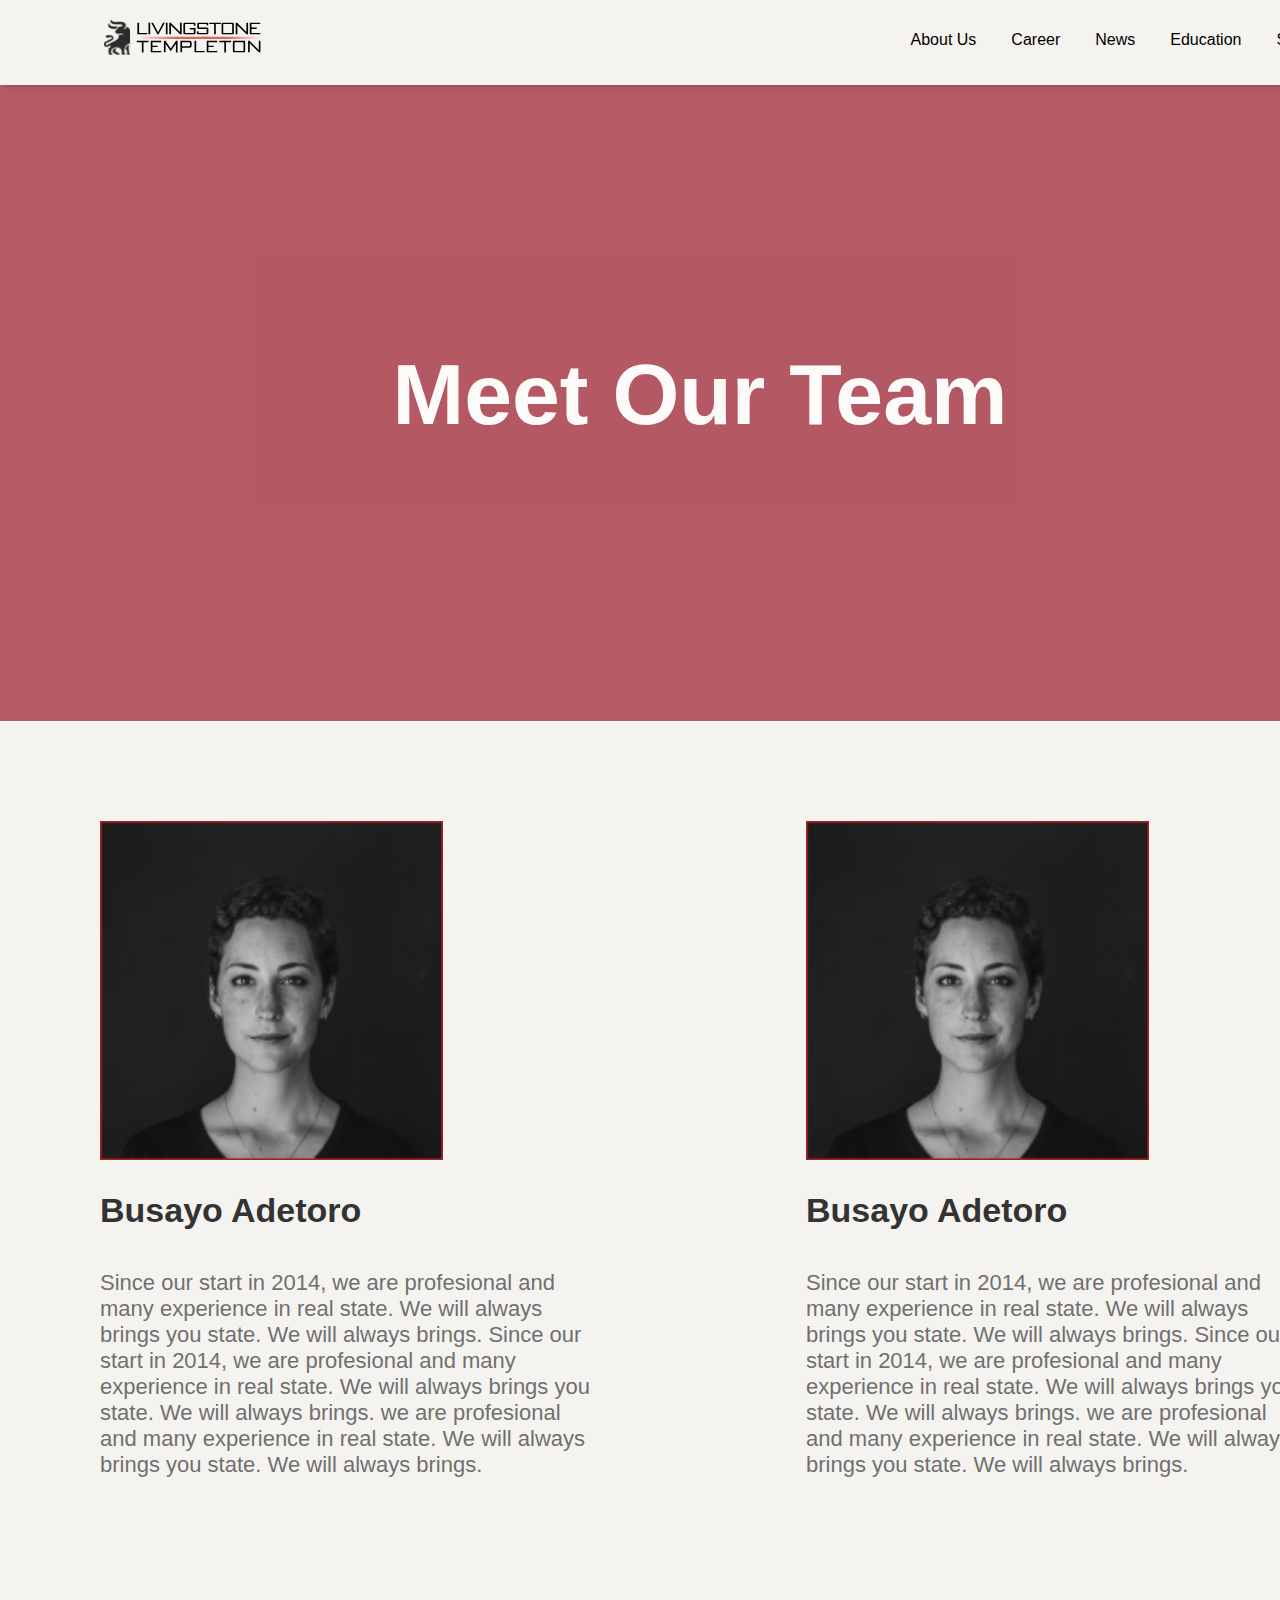
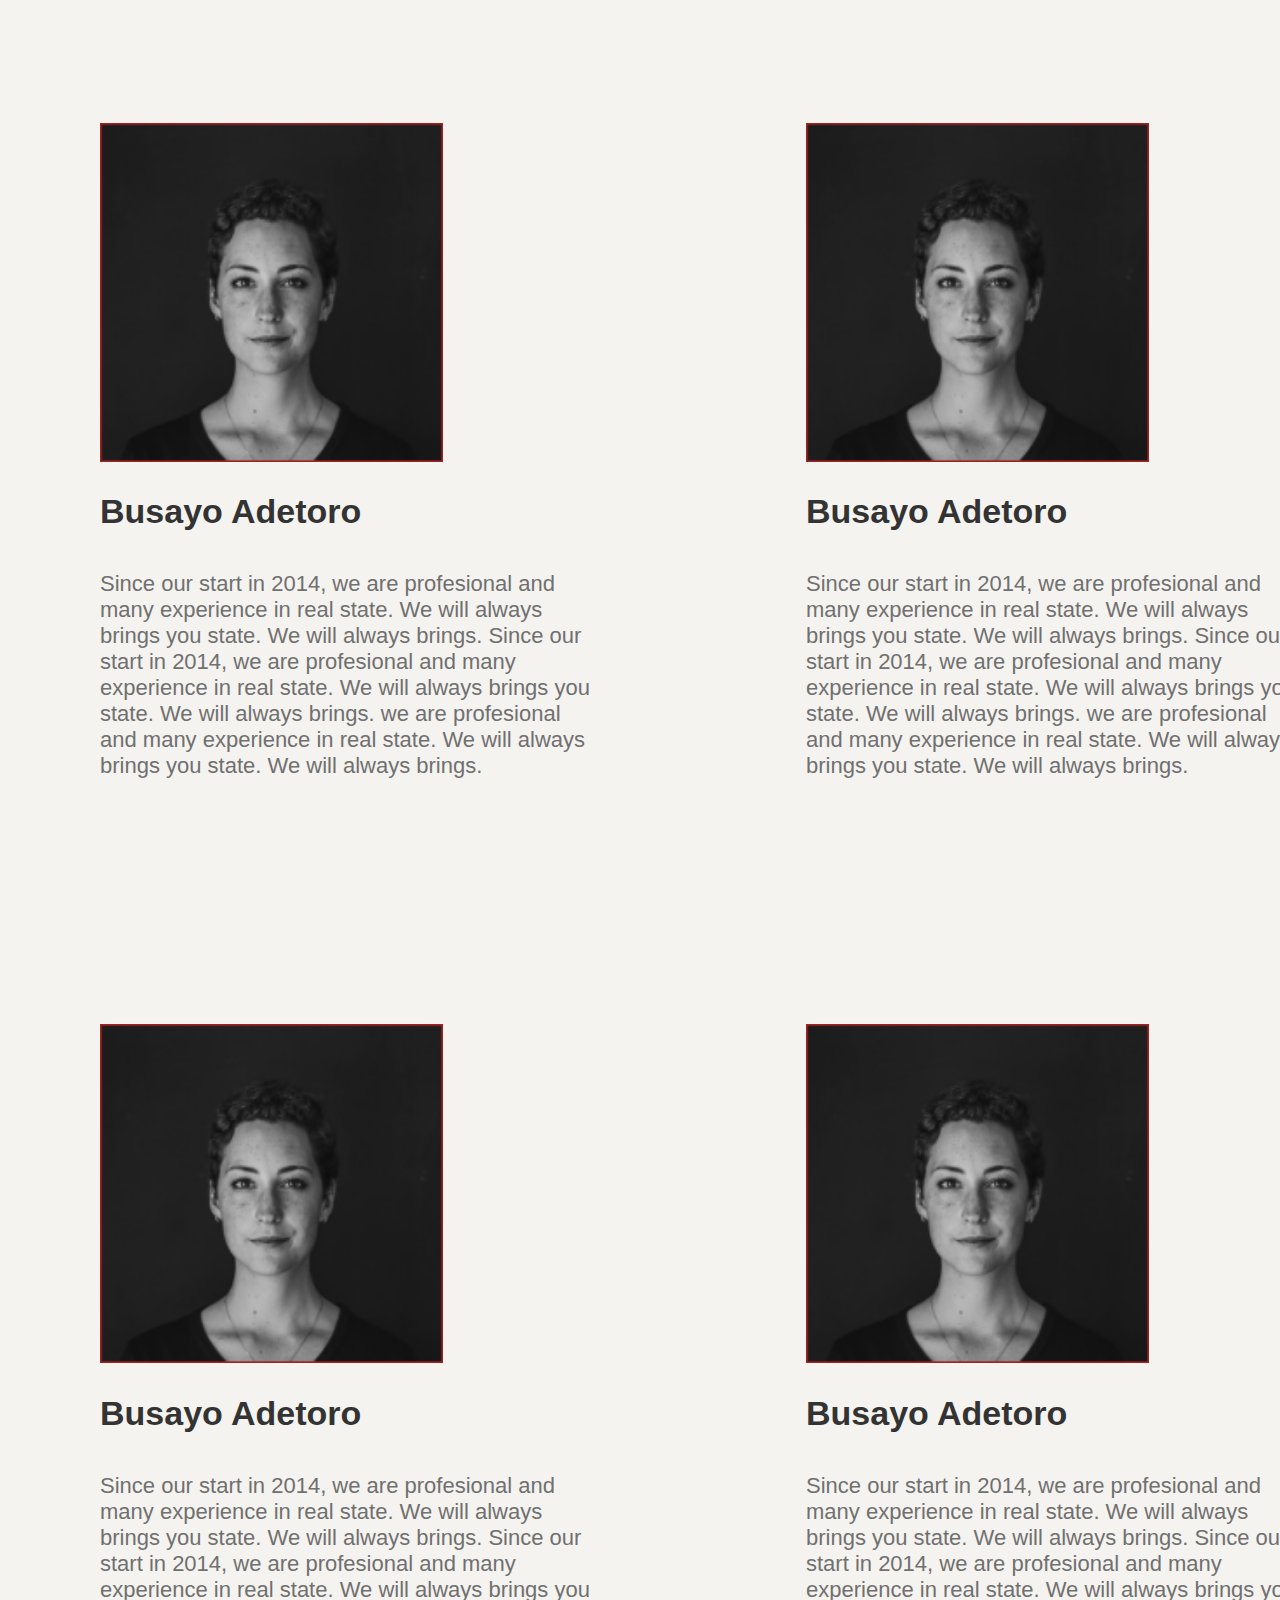
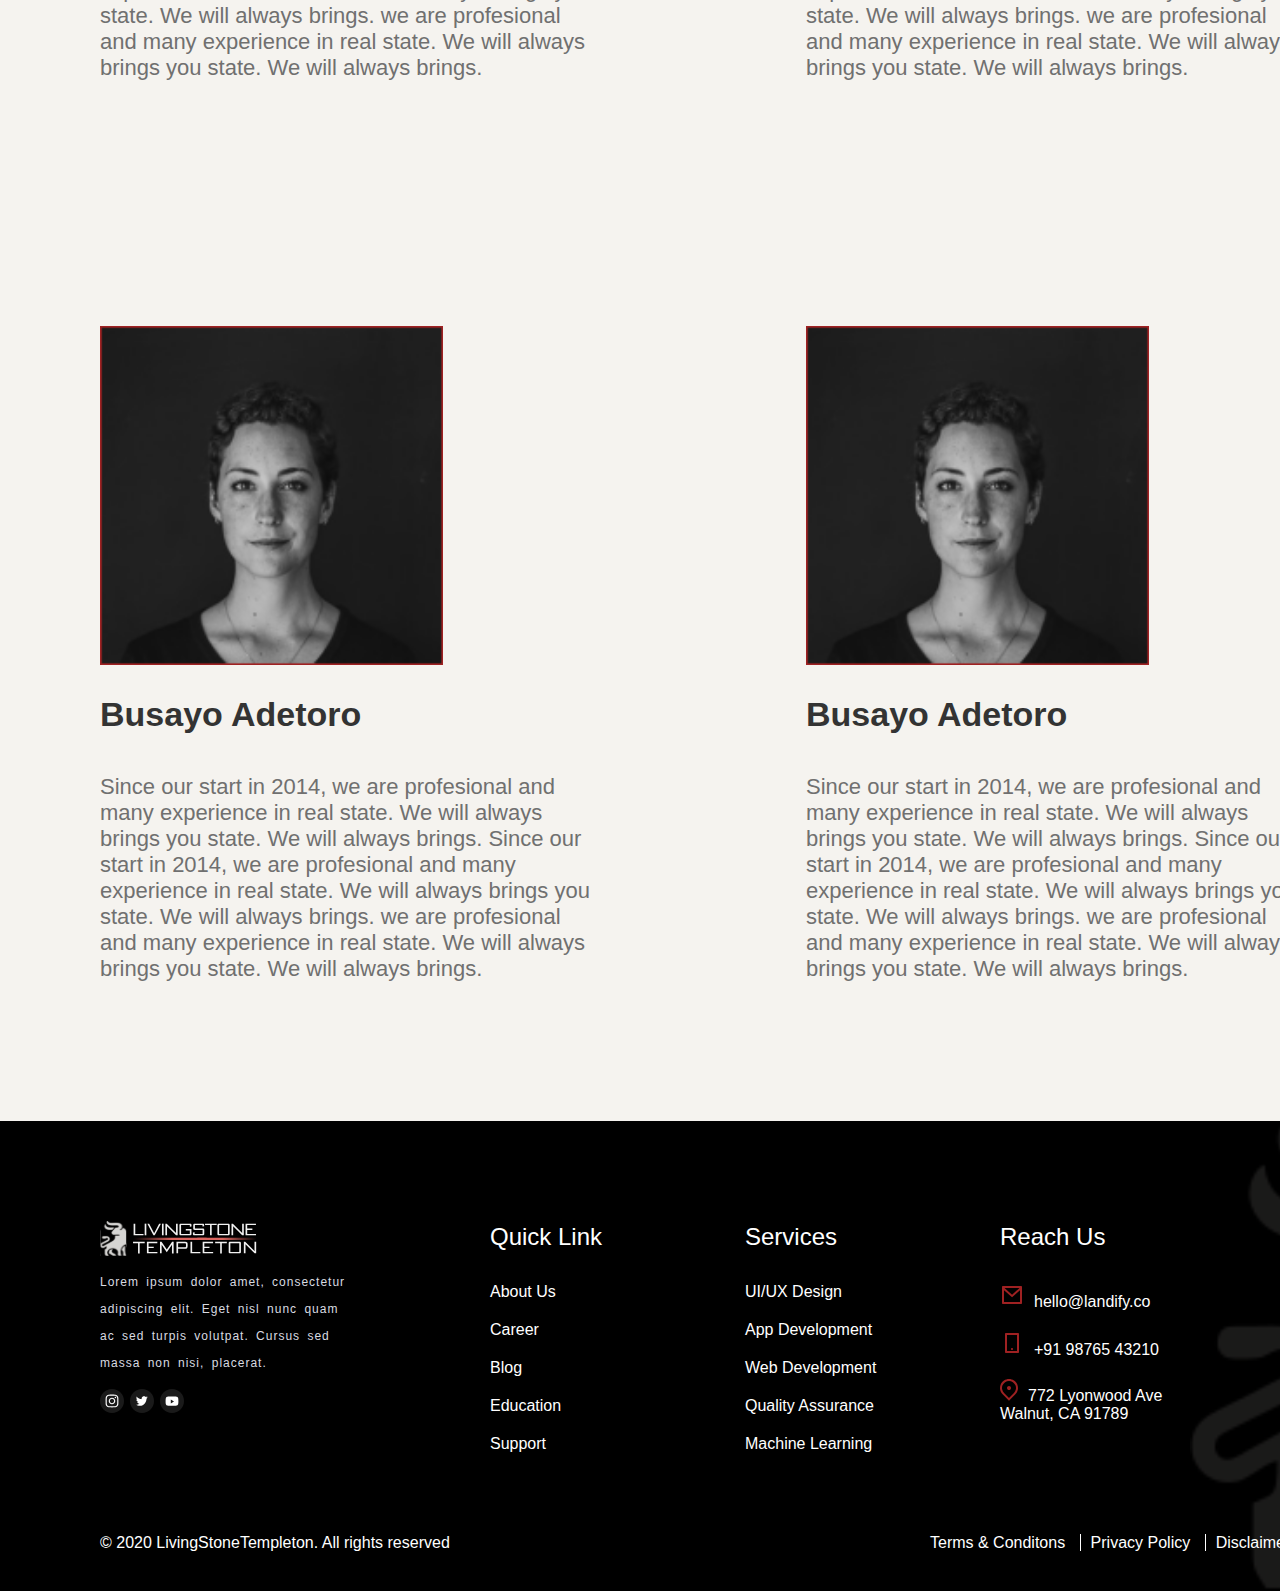
==== index.html @ 5b463594 "Rename team.html to index.html" ====
<!DOCTYPE html>
<html lang="en">
    <link rel="stylesheet" href="team.css"/>
<head>
    <meta charset="UTF-8">
    <meta http-equiv="X-UA-Compatible" content="IE=edge">
    <meta name="viewport" content="width=device-width, initial-scale=1.0">
    <title>MEET OUR TEAM</title>
</head>
<body>
<header class="header">
    <nav class="nav">
     <a href="livingstione.html">
        <img class="logo" src="livinglogo.svg"/>
    </a>
        <ul class="navlist">
            <li><a>About Us</a></li>
            <li><a>Career</a></li>
            <li><a>News</a></li>
            <li><a>Education</a></li>
            <li><a>Support</a></li>
        </ul>
    </nav>
</header>
<main>
<section class="section1">
    <div class="team">
        <div class="teamoverlay"><h1 class="teamtext">Meet Our Team</h1></div>
    </div>
</section>
<section class="section2">
    <div class="theteam">
        <div class="thebox">
            <img class="theimg" src="black-white.png" alt="">
            <h1 class="thehead">Busayo Adetoro</h1>
            <p class="thetext">Since our start in 2014, we are profesional and many experience in real state. We will always brings you state. We will always brings.
                Since our start in 2014, we are profesional and many experience in real state. We will always brings you state. We will always brings.
                we are profesional and many experience in real state. We will always brings you state. We will always brings.</p>
        </div>
        <div class="thebox">
            <img class="theimg" src="black-white.png" alt="">
            <h1 class="thehead">Busayo Adetoro</h1>
            <p class="thetext">Since our start in 2014, we are profesional and many experience in real state. We will always brings you state. We will always brings.
                Since our start in 2014, we are profesional and many experience in real state. We will always brings you state. We will always brings.
                we are profesional and many experience in real state. We will always brings you state. We will always brings.</p>
        </div>
        <div class="thebox">
            <img class="theimg" src="black-white.png" alt="">
            <h1 class="thehead">Busayo Adetoro</h1>
            <p class="thetext">Since our start in 2014, we are profesional and many experience in real state. We will always brings you state. We will always brings.
                Since our start in 2014, we are profesional and many experience in real state. We will always brings you state. We will always brings.
                we are profesional and many experience in real state. We will always brings you state. We will always brings.</p>
        </div>
        <div class="thebox">
            <img class="theimg" src="black-white.png" alt="">
            <h1 class="thehead">Busayo Adetoro</h1>
            <p class="thetext">Since our start in 2014, we are profesional and many experience in real state. We will always brings you state. We will always brings.
                Since our start in 2014, we are profesional and many experience in real state. We will always brings you state. We will always brings.
                we are profesional and many experience in real state. We will always brings you state. We will always brings.</p>
        </div>
        <div class="thebox">
            <img class="theimg" src="black-white.png" alt="">
            <h1 class="thehead">Busayo Adetoro</h1>
            <p class="thetext">Since our start in 2014, we are profesional and many experience in real state. We will always brings you state. We will always brings.
                Since our start in 2014, we are profesional and many experience in real state. We will always brings you state. We will always brings.
                we are profesional and many experience in real state. We will always brings you state. We will always brings.</p>
        </div>
        <div class="thebox">
            <img class="theimg" src="black-white.png" alt="">
            <h1 class="thehead">Busayo Adetoro</h1>
            <p class="thetext">Since our start in 2014, we are profesional and many experience in real state. We will always brings you state. We will always brings.
                Since our start in 2014, we are profesional and many experience in real state. We will always brings you state. We will always brings.
                we are profesional and many experience in real state. We will always brings you state. We will always brings.</p>
        </div>
        <div class="thebox">
            <img class="theimg" src="black-white.png" alt="">
            <h1 class="thehead">Busayo Adetoro</h1>
            <p class="thetext">Since our start in 2014, we are profesional and many experience in real state. We will always brings you state. We will always brings.
                Since our start in 2014, we are profesional and many experience in real state. We will always brings you state. We will always brings.
                we are profesional and many experience in real state. We will always brings you state. We will always brings.</p>
        </div>
        <div class="thebox">
            <img class="theimg" src="black-white.png" alt="">
            <h1 class="thehead">Busayo Adetoro</h1>
            <p class="thetext">Since our start in 2014, we are profesional and many experience in real state. We will always brings you state. We will always brings.
                Since our start in 2014, we are profesional and many experience in real state. We will always brings you state. We will always brings.
                we are profesional and many experience in real state. We will always brings you state. We will always brings.</p>
        </div>
    </div>
    
</section>
</main>
<footer>
    <div class="footer">
    <div class="footericon"></div>
    <div class="footercontent">
        <div class="footerbox1">
            <img src="livinglogowhite.svg" alt="">
            <div class="footerbox1content">
              <p class="footerbox1text">Lorem ipsum dolor amet, consectetur adipiscing elit. Eget nisl nunc quam ac sed turpis volutpat. Cursus sed massa non nisi, placerat.</p>
                  <div class="footersocial">
                      <div class="ig">
                          <img src="Instagram.svg" alt="">
                      </div>
                      <div class="ig">
                          <img src="tweet.svg" alt="">
                      </div>
                      <div class="ig">
                          <img src="Youtube.svg" alt="">
                      </div>
                  </div>
            </div>
        </div>
        <div class="footerbox2">
            <h4 class="box2head" >Quick Link</h4>
            <ul>
                <li><a href="#">About Us</a></li>
                <li><a href="#">Career</a></li>
                <li><a href="#">Blog</a></li>
                <li><a href="#">Education</a></li>
                <li><a href="#">Support</a></li>
            </ul>

        </div>
        <div class="footerbox2">
          <h4 class="box2head" >Services</h4>
          <ul>
              <li><a href="#">UI/UX Design</a></li>
              <li><a href="#">App Development</a></li>
              <li><a href="#">Web Development</a></li>
              <li><a href="#">Quality Assurance</a></li>
              <li><a href="#">Machine Learning </a></li>
          </ul>
      </div>
      <div class="footerbox2">
          <h4 class="box2head" >Reach Us</h4>
          <ul>
              <li><a href="#"><img src="email-icon.svg" alt="">hello@landify.co</a></li>
              <li><a href="#"><img src="phone-icon.svg" alt="">+91 98765 43210</a></li>
              <li><a href="#"><img src="location.svg" alt="">772 Lyonwood Ave <br/>Walnut, CA 91789</a></li>
          </ul>
      </div>
      <div class="down">
          <p class="allright"><span>&copy;</span> 2020 LivingStoneTempleton. All rights reserved</p>
          <p class="terms">Terms & Conditons <span class="vertical"></span>Privacy Policy <span class="vertical"></span>Disclaimer</p>   
      </div>
  </div>



    </div>
    </footer>
</body>
---- team.css ----
html,
body{
    max-width: 1400px;
    min-width: 1400px;
    margin: auto;
    background-color: #f5f3ef;
    font-family:'Segoe UI', Tahoma, Geneva, Verdana, sans-serif;
}
a{
    cursor: pointer;
}

.logo{
    margin: 20px 104px;
    float: left;
}
.navlist{
    float: right;
    list-style: none;
    margin: 0;
    padding: 0;
    padding-right: 50px;
}
.navlist li{
    float: left;
    position: relative;
    margin: 31px 17.5px 45px 17.5px;

}


  .navlist li:hover{
      color: white;
      background-color: black;
  }
  .nav{
      height: 85px;
      width: 100%;
      box-shadow: 0px 5px 5px -5px grey;
  }
.team{
    width: 100%;
    height: 636px;
    background-image: url(meetback.svg);
    background-size: cover;
    background-repeat: no-repeat;
}
.teamoverlay{
    display: block;
    background-color: #99182A;
    opacity: 0.7;
    position: relative;
    width: 100%;
    height: 100%;
}
.teamtext{
    text-align: center;
    margin: 0px;
    padding: 260px;
    font-size: 86px;
    color: white
}
.theteam{
    width: 100%;
    height: 3500px;
    margin-top: 100px;
    display:grid;
    grid-template-columns: 600px 600px;
    grid-gap: 106px;
}
.thebox{
    width: 500px;
    height: 700px;
    margin: 0px 50px 50px 100px;
}
.theimg{
    width: 343px;
    height: 339px;
}
.thehead{
    font-size: 34px;
    line-height: 47px;
    font-weight: 700;
    width: 265px;
    height: 60px;
    color: #333333;
}
.thetext{
    width: 492px;
    height: 295px;
    font-size: 22px;
    font-weight: 400;
    color: #707070;
}
.footer{
    width: 100%;
    height: 470px;
    background-color: black;
}
.footericon{
    background-image: url(footericon.svg);
    height: 100%;
    width: 15%;
    float: right;
    background-size: cover;
    background-repeat: no-repeat;
}
.footercontent{
    width: 85%;
    height: 100%;
    margin: auto;
    display: grid;
    grid-template-columns: 490px 255px 255px 255px;
    color: white;
}
.footerbox1{
    display: grid;
    width: 20%;
    margin-left: 100px;
    margin-top: 100px;

}
.footerbox1 img{
    width: 167px;
    height: 34.86px;

}
.footerbox1content{
    width: 255px;
    height: 144px;

}
.footerbox1content{
    width: 255px;
    height: 260px;
    font-size: 12px;
    line-height: 27px;
    color: #d9dbe1;
    letter-spacing: 1px;
    word-spacing: 3px;
    font-weight: lighter;
}
.footersocial{
    display: grid;
    width: 104px;
    height: 24px;
    grid-template-columns: 30px 30px 30px;
}
.ig img{
    height: 24px;
    width: 24px;
}
.footerbox2{
    width: 255px;
    height: 100%;
    margin-top: 70px;
}
.footerbox2 ul{
    padding-left: 0px;
}
.footerbox2 ul li{
    list-style: none;
    margin: 20px auto;
}
.footerbox2 ul li  a{
    text-decoration: none;
    color: white;
    
}
.footerbox2 ul li  a img{
    margin-right: 10px;
}
.box2head{
    font-weight: normal;
    font-size: x-large;

}
.down{
    display: grid;
    grid-template-columns: 830px 470px;
    font-weight: 100;
    height: 70px;
    width: 100%;
    margin: 0px auto 0 100px;
}
 .allright{
 
}
 .down{

}
 .vertical{
     border: 0;
     margin: 0 10px 0 10px;
     border-left: 1px solid white;
     height: 20px;
     width: 1px;
}
button{
    cursor: pointer;
}
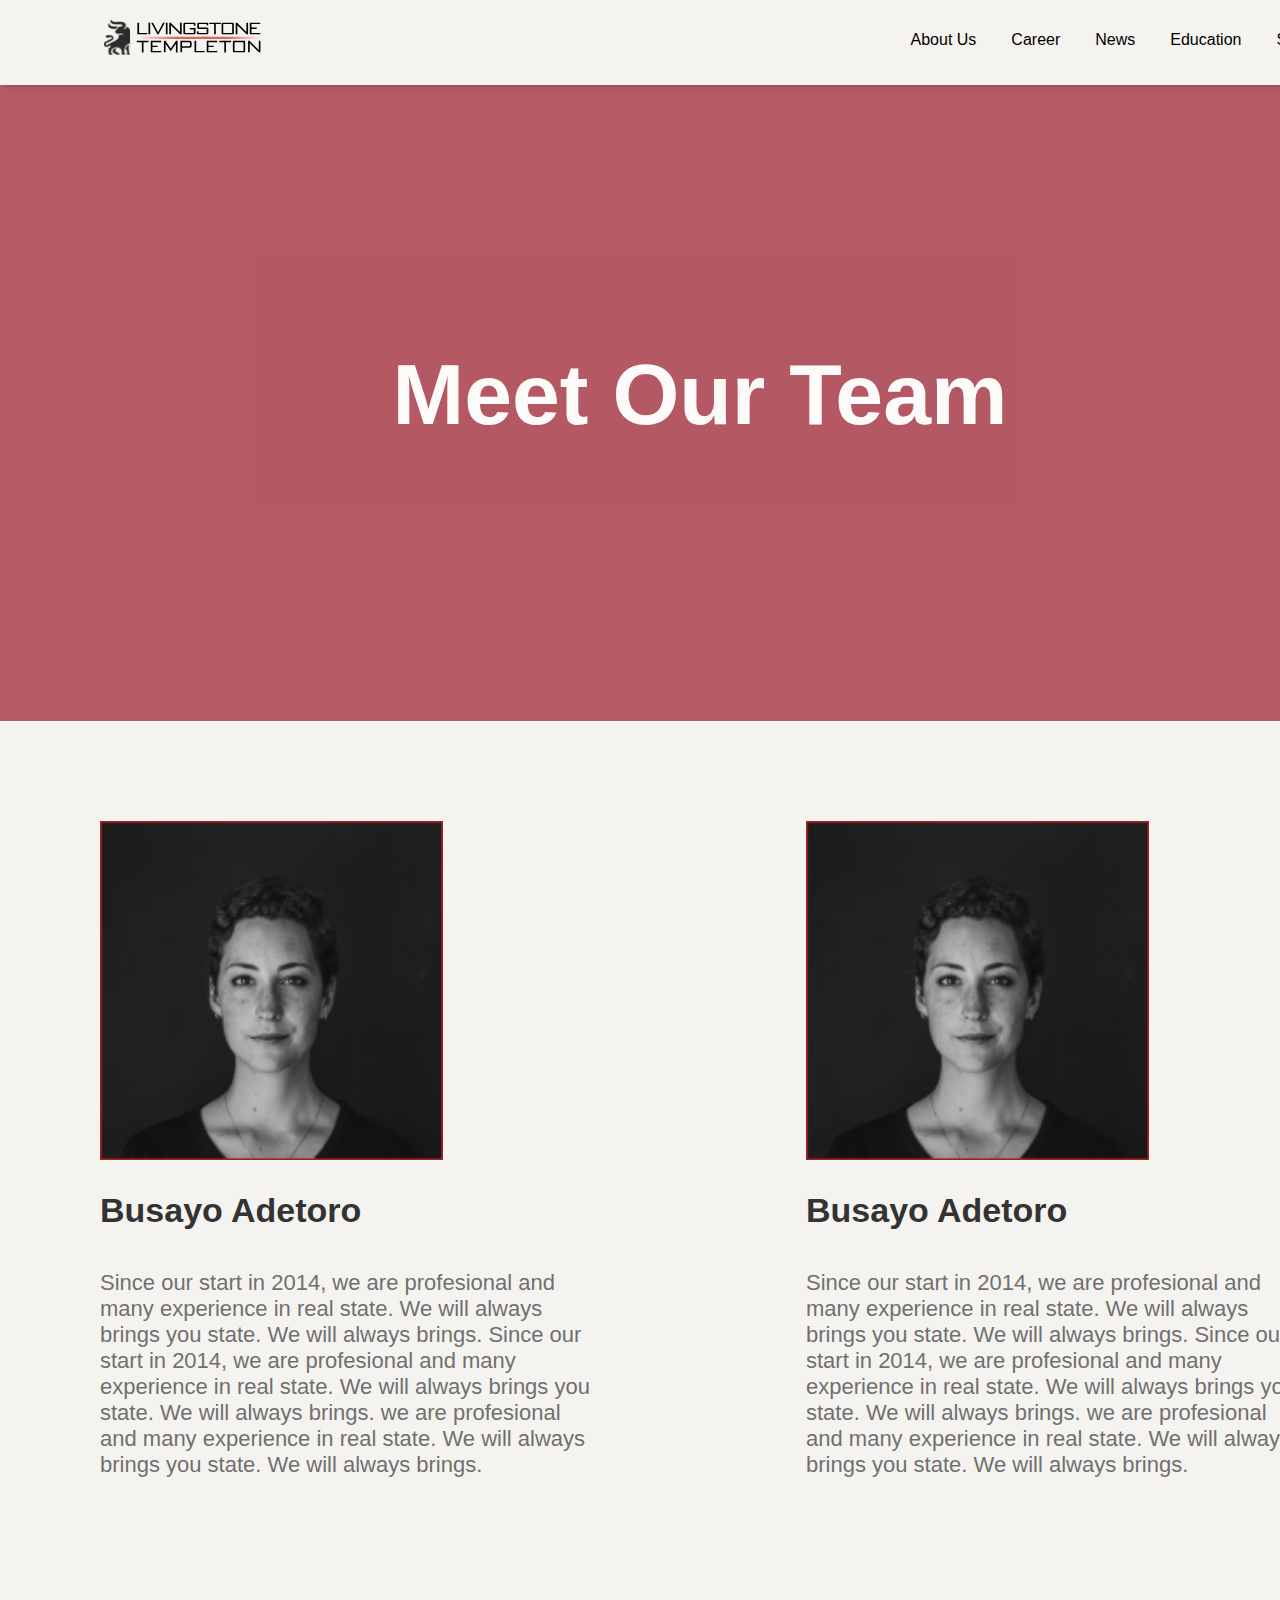
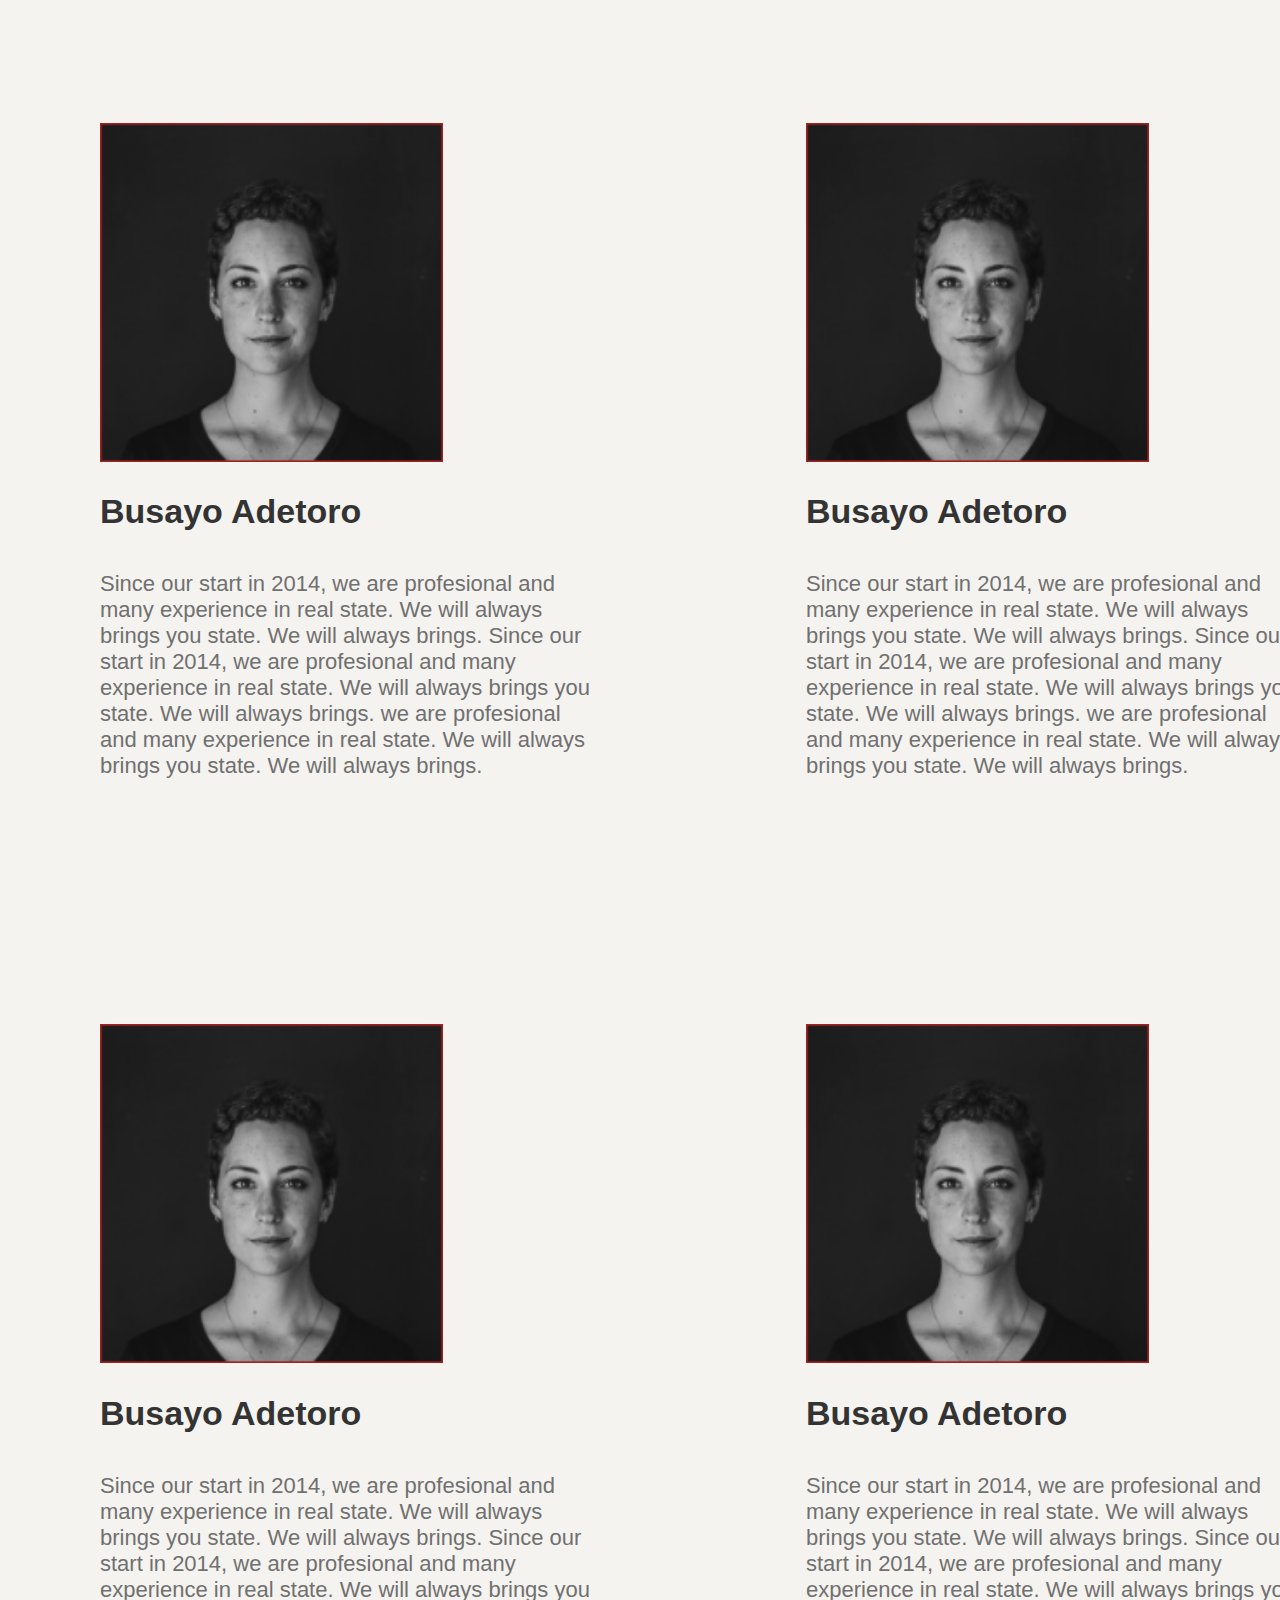
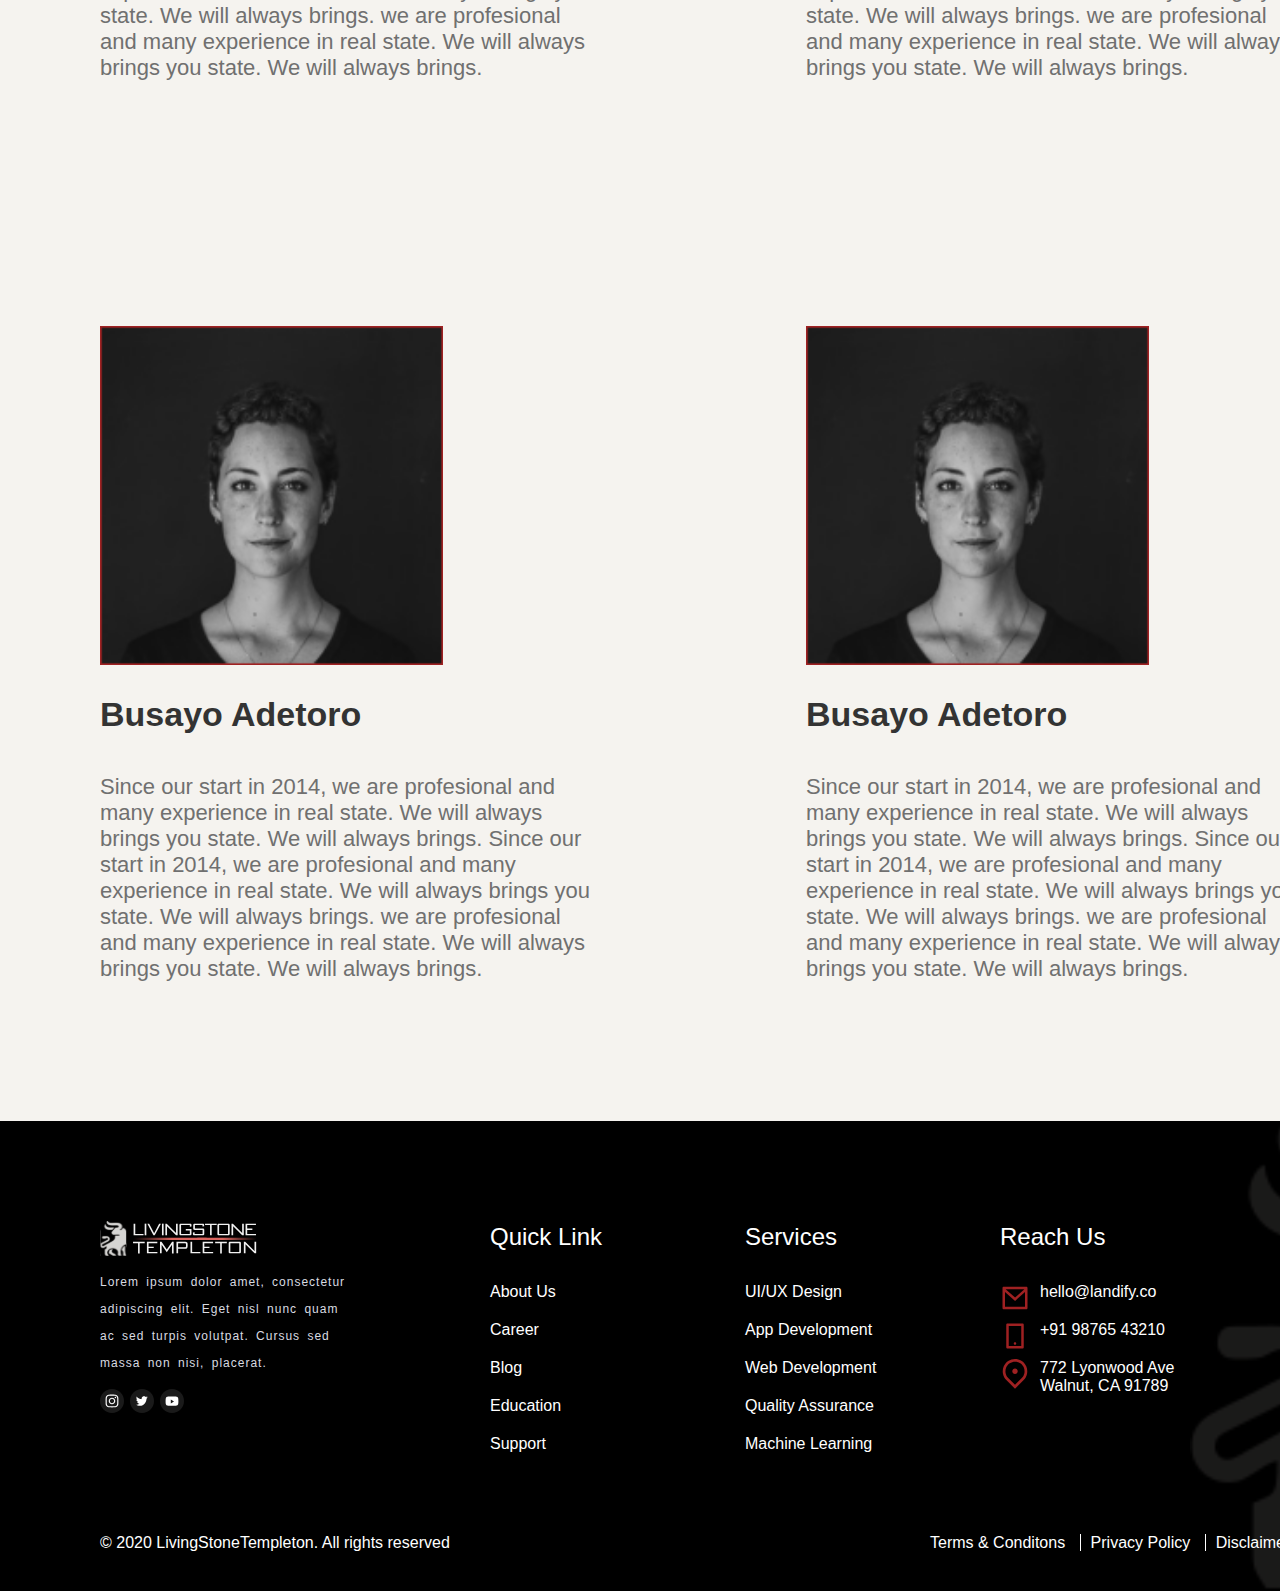
==== commit 991fa1f3: "Rename team.html to index.html" ====
--- a/index.html
+++ b/index.html
@@ -135,10 +135,10 @@
       <div class="footerbox2">
           <h4 class="box2head" >Reach Us</h4>
           <ul>
-              <li><a href="#"><img src="email-icon.svg" alt="">hello@landify.co</a></li>
-              <li><a href="#"><img src="phone-icon.svg" alt="">+91 98765 43210</a></li>
-              <li><a href="#"><img src="location.svg" alt="">772 Lyonwood Ave <br/>Walnut, CA 91789</a></li>
-          </ul>
+            <li><a href="#"><img class="fsvg" src="email-icon.svg" alt="">hello@landify.co</a></li>
+            <li><a href="#"><img class="fsvg" src="phone-icon.svg" alt="">+91 98765 43210</a></li>
+            <li><a href="#"><img class="fsvg" src="location.svg" alt="">772 Lyonwood Ave <br/> Walnut, CA 91789</a></li>
+        </ul>
       </div>
       <div class="down">
           <p class="allright"><span>&copy;</span> 2020 LivingStoneTempleton. All rights reserved</p>
--- a/team.css
+++ b/team.css
@@ -167,7 +167,10 @@
     color: white;
     
 }
-.footerbox2 ul li  a img{
+.fsvg{
+    float: left;
+    height: 30px;
+    width: 30px;
     margin-right: 10px;
 }
 .box2head{
